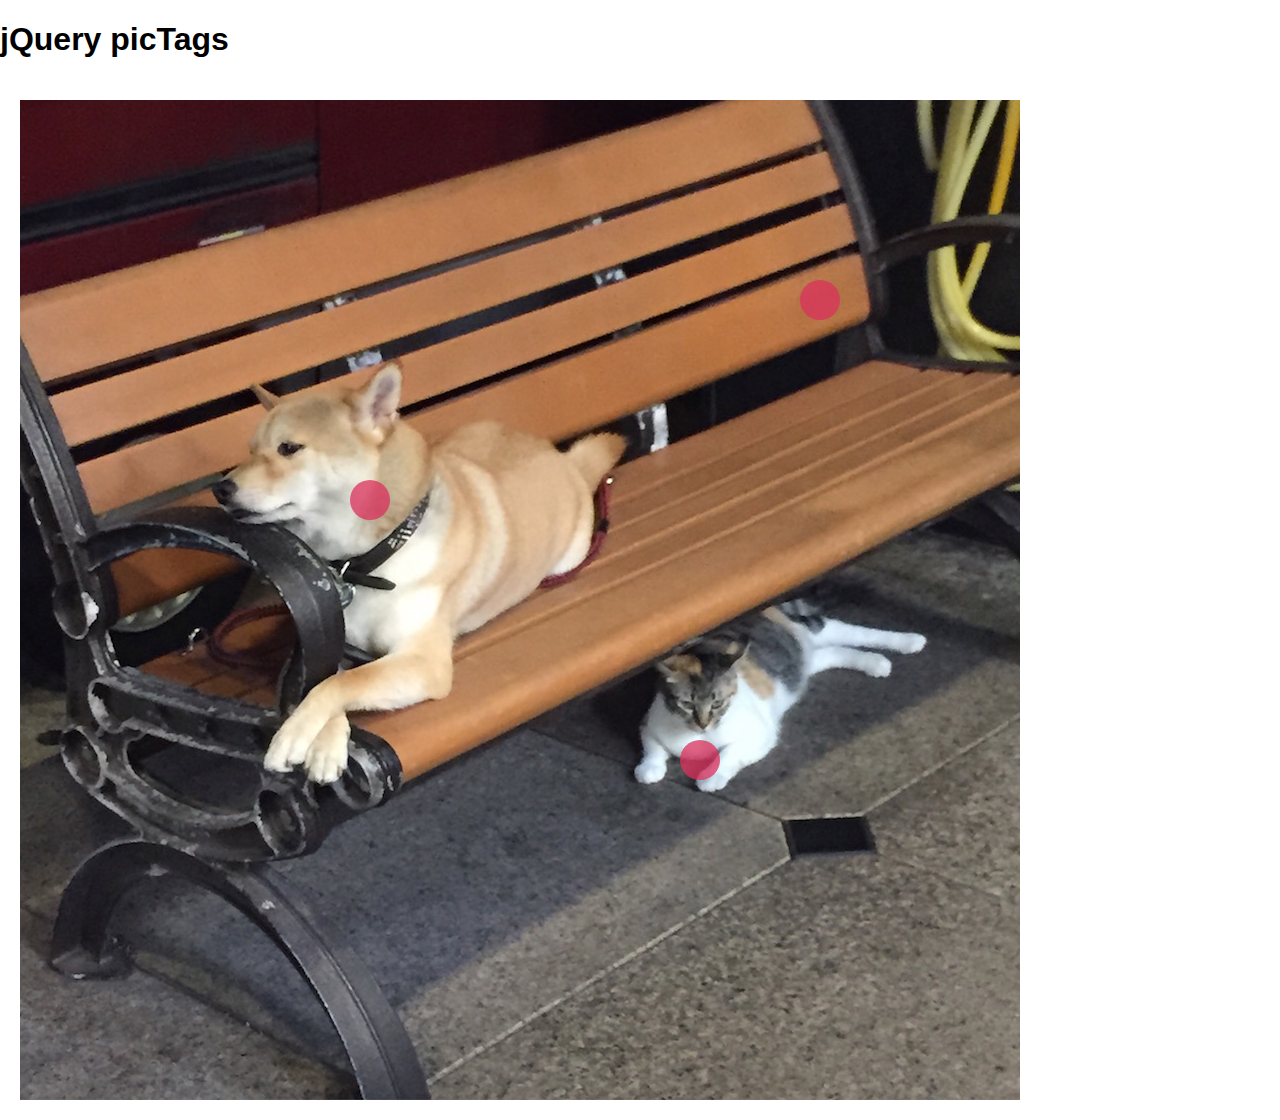
==== index.html @ 02b2924c "init" ====
<!DOCTYPE html>
<html xmlns="http://www.w3.org/1999/xhtml">
<head>
<title>jQuery picTags</title>
<meta http-equiv="content-type" content="text/html; charset=UTF-8" />
<meta name="author" content="Feng Hsin Chiao" />
<meta name="keywords"  content="php,jquery,hsin,website,webdesign,fenghsinchiao,html,css" />
<link rel="stylesheet" href="jquery.picTags/normalize.css" />
<link rel="stylesheet" href="jquery.picTags/jquery.picTags.css" />
<script src="http://ajax.googleapis.com/ajax/libs/jquery/1.11.2/jquery.min.js"></script>
<script src="jquery.picTags/jquery.picTags.js"></script>
</head>
<body>
    <h1>jQuery picTags</h1>
    <div>
        <div style="padding:20px;" >
        <img class="taggd" src="picTagsImage.jpg" alt="picTagsImage" title="picTagsImage">
        </div>
    </div>
<script>
$(function(){
	var options = {
        // Aligning the text popups
        align: {
            x: 'center', // left, center or right
            y: 'top' // top, center or bottom
        },
        // The (relative) offset of the popups in pixels
        offset: {
            left: 0, // horizontal offset
            top: 20 // vertical offset
        },
		handlers: {
    		mouseover: 'show',
    		mouseleave: 'hide',
/*
			click: function(e, data){
    			location.href = data.url;
            }
*/
		},
		updateInfo : function(){
    		
		}
	};

	var data = [
		{
            x: 0.35,
            y: 0.4,
            text: '狗狗汪汪叫' 
            ,attributes: {
                id: 'dog', // id is necessary
            },
            position: 'left' // top, bottom, left, right
        },
		{
            x: 0.68,
            y: 0.66,
            text: '小貓喵喵叫' 
            ,attributes: {
                id: 'cat', // id is necessary
            },
            position: 'right' // top, bottom, left, right
        },
		{
            x: 0.8,
            y: 0.2,
            text: '沒有指定 position, 則是依照 options 中的規則' 
            ,attributes: {
                id: 'nothing', // id is necessary
            },
            //position: 'right' // top, bottom, left, right
        },
	];

	var taggd = $('.taggd').taggd( options, data );
});
</script>
</body>
</html>
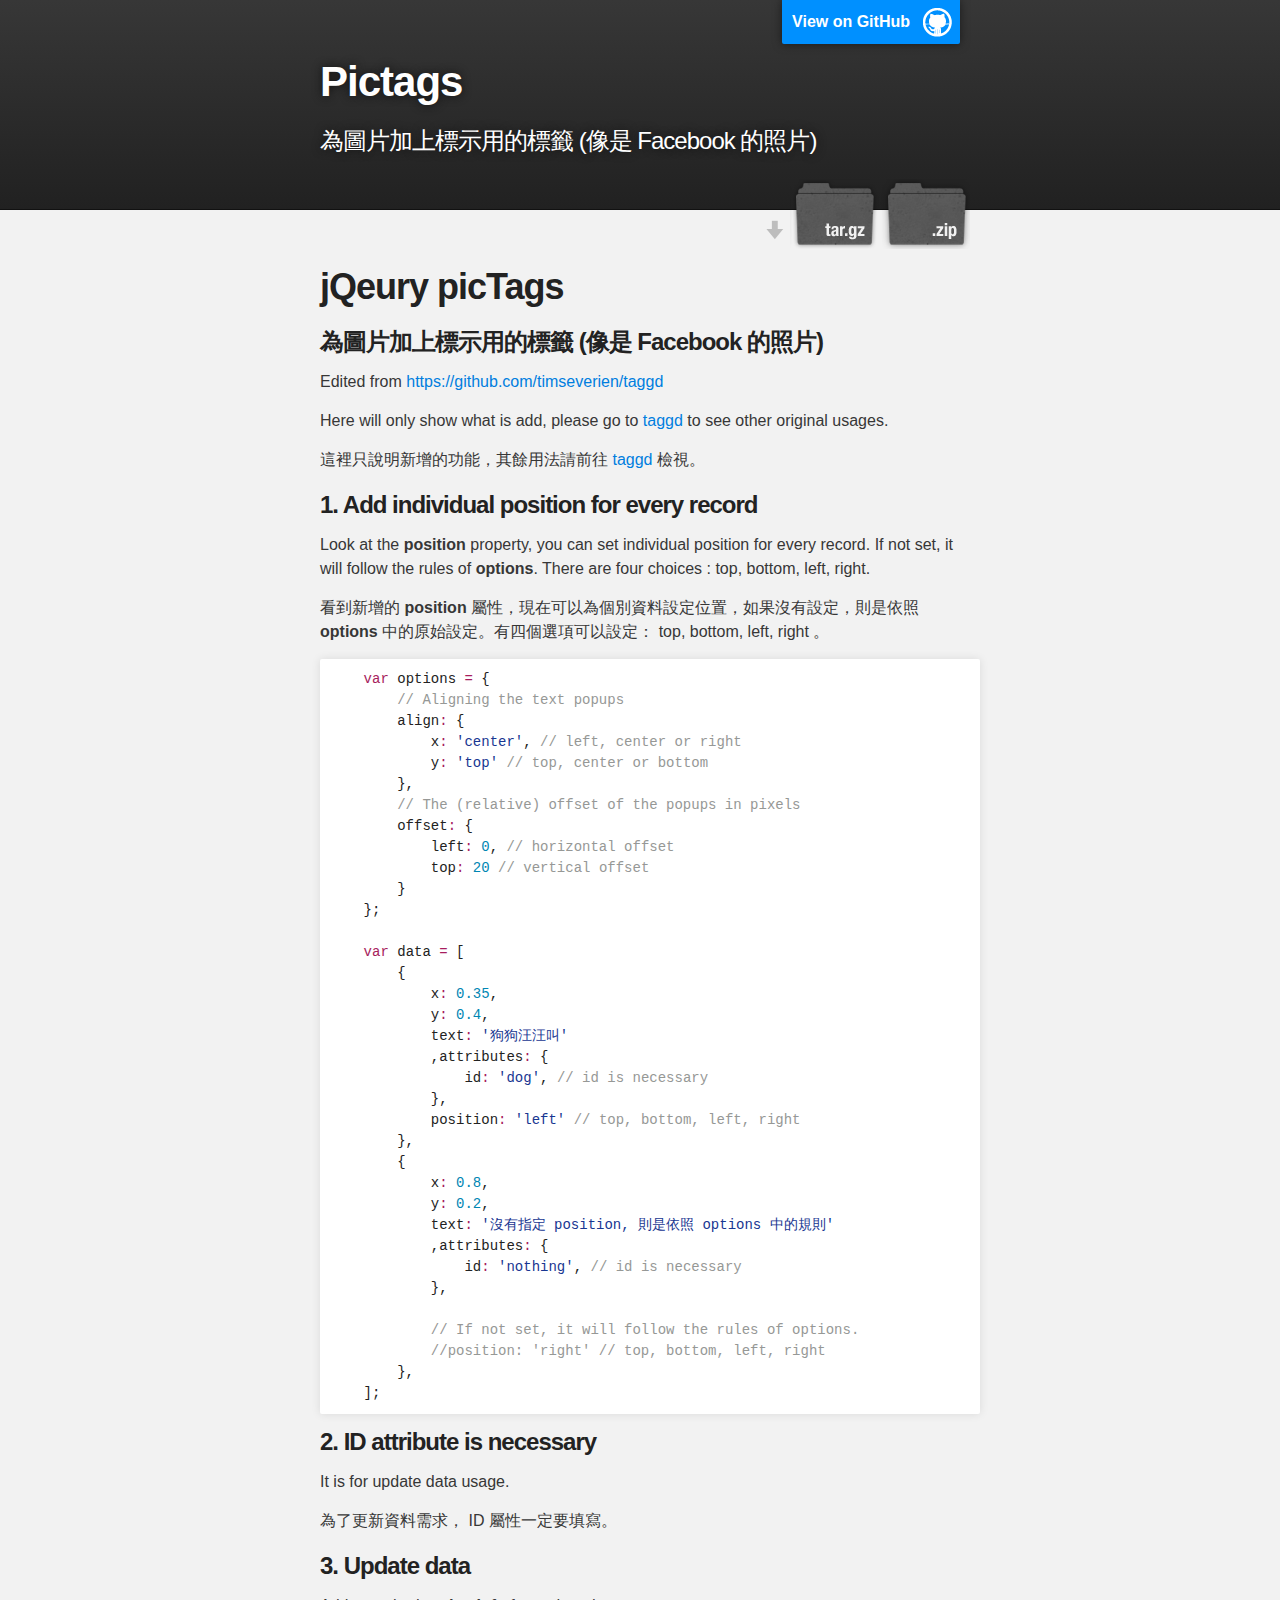
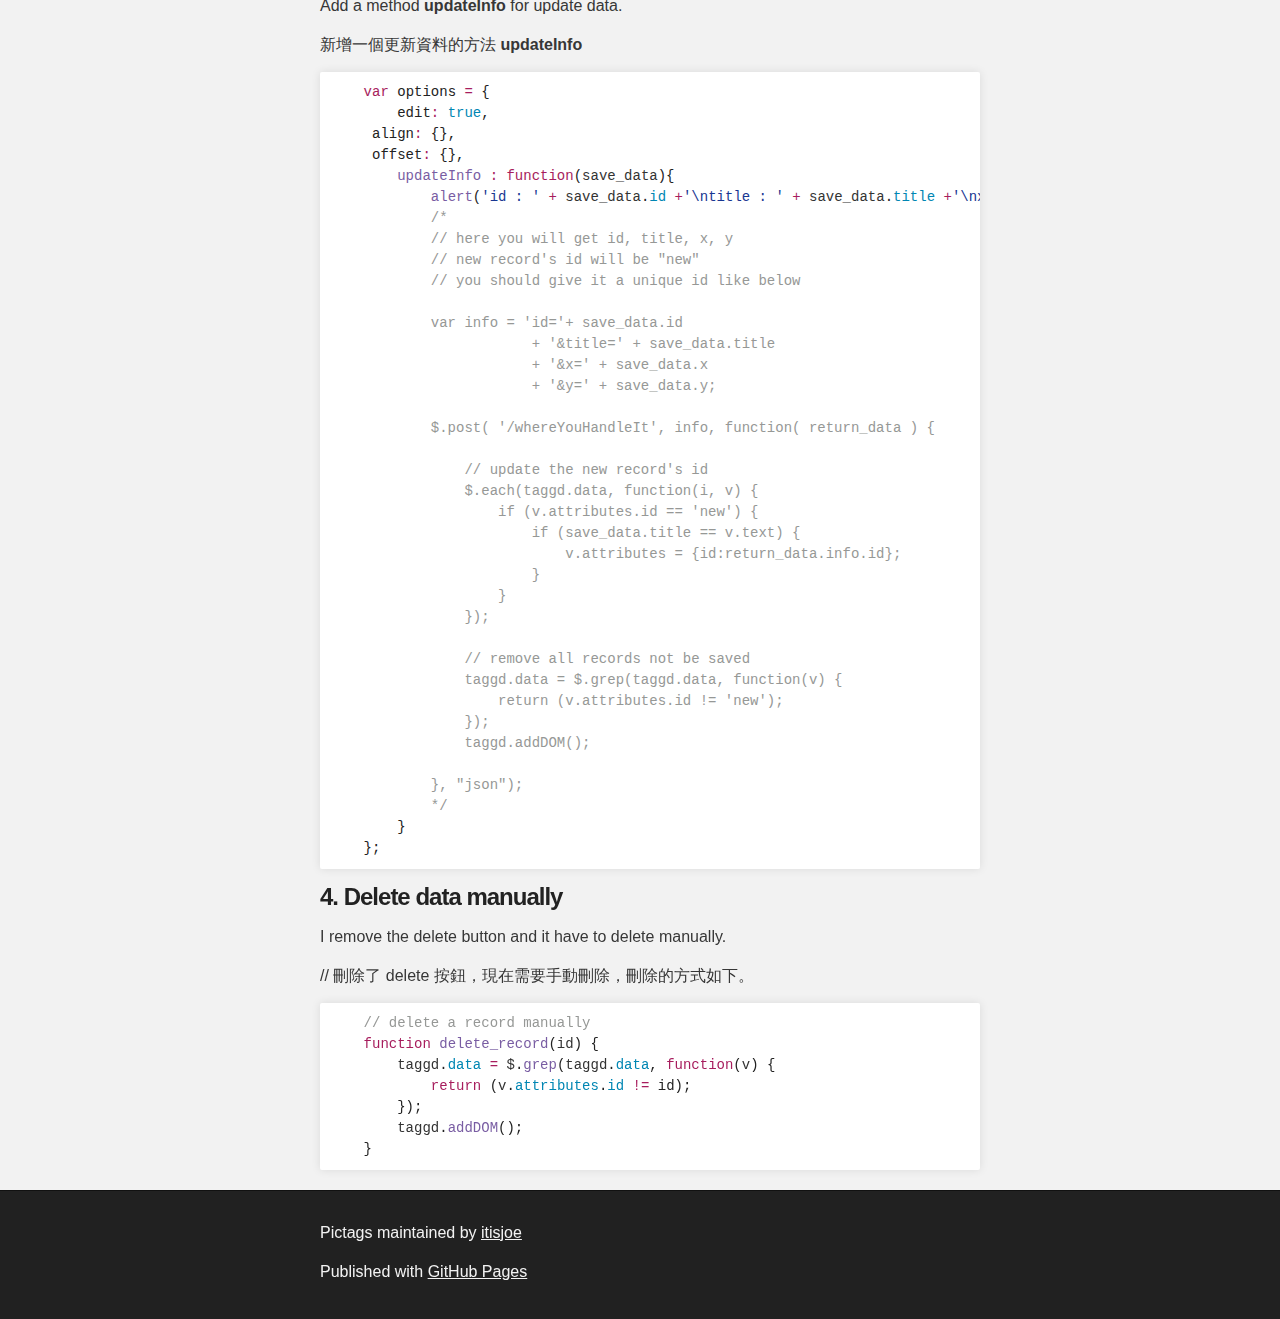
==== commit 95978434: "Create gh-pages branch via GitHub" ====
--- a/index.html
+++ b/index.html
@@ -1,81 +1,174 @@
 <!DOCTYPE html>
-<html xmlns="http://www.w3.org/1999/xhtml">
-<head>
-<title>jQuery picTags</title>
-<meta http-equiv="content-type" content="text/html; charset=UTF-8" />
-<meta name="author" content="Feng Hsin Chiao" />
-<meta name="keywords"  content="php,jquery,hsin,website,webdesign,fenghsinchiao,html,css" />
-<link rel="stylesheet" href="jquery.picTags/normalize.css" />
-<link rel="stylesheet" href="jquery.picTags/jquery.picTags.css" />
-<script src="http://ajax.googleapis.com/ajax/libs/jquery/1.11.2/jquery.min.js"></script>
-<script src="jquery.picTags/jquery.picTags.js"></script>
-</head>
-<body>
-    <h1>jQuery picTags</h1>
-    <div>
-        <div style="padding:20px;" >
-        <img class="taggd" src="picTagsImage.jpg" alt="picTagsImage" title="picTagsImage">
-        </div>
+<html>
+
+  <head>
+    <meta charset='utf-8'>
+    <meta http-equiv="X-UA-Compatible" content="chrome=1">
+    <meta name="description" content="Pictags : 為圖片加上標示用的標籤 (像是 Facebook 的照片)">
+
+    <link rel="stylesheet" type="text/css" media="screen" href="stylesheets/stylesheet.css">
+
+    <title>Pictags</title>
+  </head>
+
+  <body>
+
+    <!-- HEADER -->
+    <div id="header_wrap" class="outer">
+        <header class="inner">
+          <a id="forkme_banner" href="https://github.com/itisjoe/picTags">View on GitHub</a>
+
+          <h1 id="project_title">Pictags</h1>
+          <h2 id="project_tagline">為圖片加上標示用的標籤 (像是 Facebook 的照片)</h2>
+
+            <section id="downloads">
+              <a class="zip_download_link" href="https://github.com/itisjoe/picTags/zipball/master">Download this project as a .zip file</a>
+              <a class="tar_download_link" href="https://github.com/itisjoe/picTags/tarball/master">Download this project as a tar.gz file</a>
+            </section>
+        </header>
     </div>
-<script>
-$(function(){
-	var options = {
-        // Aligning the text popups
-        align: {
-            x: 'center', // left, center or right
-            y: 'top' // top, center or bottom
+
+    <!-- MAIN CONTENT -->
+    <div id="main_content_wrap" class="outer">
+      <section id="main_content" class="inner">
+        <h1>
+<a id="jqeury-pictags" class="anchor" href="#jqeury-pictags" aria-hidden="true"><span aria-hidden="true" class="octicon octicon-link"></span></a>jQeury picTags</h1>
+
+<h3>
+<a id="為圖片加上標示用的標籤-像是-facebook-的照片" class="anchor" href="#%E7%82%BA%E5%9C%96%E7%89%87%E5%8A%A0%E4%B8%8A%E6%A8%99%E7%A4%BA%E7%94%A8%E7%9A%84%E6%A8%99%E7%B1%A4-%E5%83%8F%E6%98%AF-facebook-%E7%9A%84%E7%85%A7%E7%89%87" aria-hidden="true"><span aria-hidden="true" class="octicon octicon-link"></span></a>為圖片加上標示用的標籤 (像是 Facebook 的照片)</h3>
+
+<h1></h1>
+
+<p>Edited from <a href="https://github.com/timseverien/taggd">https://github.com/timseverien/taggd</a></p>
+
+<p>Here will only show what is add, please go to <a href="https://github.com/timseverien/taggd">taggd</a> to see other original usages.</p>
+
+<p>這裡只說明新增的功能，其餘用法請前往 <a href="https://github.com/timseverien/taggd">taggd</a> 檢視。</p>
+
+<h3>
+<a id="1-add-individual-position-for-every-record" class="anchor" href="#1-add-individual-position-for-every-record" aria-hidden="true"><span aria-hidden="true" class="octicon octicon-link"></span></a>1. Add individual position for every record</h3>
+
+<p>Look at the <strong>position</strong> property, you can set individual position for every record. If not set, it will follow the rules of <strong>options</strong>.
+There are four choices : 
+top, bottom, left, right.</p>
+
+<p>看到新增的 <strong>position</strong> 屬性，現在可以為個別資料設定位置，如果沒有設定，則是依照 <strong>options</strong> 中的原始設定。有四個選項可以設定： top, bottom, left, right 。</p>
+
+<div class="highlight highlight-source-js"><pre>    <span class="pl-k">var</span> options <span class="pl-k">=</span> {
+        <span class="pl-c">// Aligning the text popups</span>
+        align<span class="pl-k">:</span> {
+            x<span class="pl-k">:</span> <span class="pl-s"><span class="pl-pds">'</span>center<span class="pl-pds">'</span></span>, <span class="pl-c">// left, center or right</span>
+            y<span class="pl-k">:</span> <span class="pl-s"><span class="pl-pds">'</span>top<span class="pl-pds">'</span></span> <span class="pl-c">// top, center or bottom</span>
         },
-        // The (relative) offset of the popups in pixels
-        offset: {
-            left: 0, // horizontal offset
-            top: 20 // vertical offset
+        <span class="pl-c">// The (relative) offset of the popups in pixels</span>
+        offset<span class="pl-k">:</span> {
+            left<span class="pl-k">:</span> <span class="pl-c1">0</span>, <span class="pl-c">// horizontal offset</span>
+            top<span class="pl-k">:</span> <span class="pl-c1">20</span> <span class="pl-c">// vertical offset</span>
+        }
+    };
+
+    <span class="pl-k">var</span> data <span class="pl-k">=</span> [
+        {
+            x<span class="pl-k">:</span> <span class="pl-c1">0.35</span>,
+            y<span class="pl-k">:</span> <span class="pl-c1">0.4</span>,
+            text<span class="pl-k">:</span> <span class="pl-s"><span class="pl-pds">'</span>狗狗汪汪叫<span class="pl-pds">'</span></span> 
+            ,attributes<span class="pl-k">:</span> {
+                id<span class="pl-k">:</span> <span class="pl-s"><span class="pl-pds">'</span>dog<span class="pl-pds">'</span></span>, <span class="pl-c">// id is necessary</span>
+            },
+            position<span class="pl-k">:</span> <span class="pl-s"><span class="pl-pds">'</span>left<span class="pl-pds">'</span></span> <span class="pl-c">// top, bottom, left, right</span>
         },
-		handlers: {
-    		mouseover: 'show',
-    		mouseleave: 'hide',
-/*
-			click: function(e, data){
-    			location.href = data.url;
-            }
-*/
-		},
-		updateInfo : function(){
-    		
-		}
-	};
+        {
+            x<span class="pl-k">:</span> <span class="pl-c1">0.8</span>,
+            y<span class="pl-k">:</span> <span class="pl-c1">0.2</span>,
+            text<span class="pl-k">:</span> <span class="pl-s"><span class="pl-pds">'</span>沒有指定 position, 則是依照 options 中的規則<span class="pl-pds">'</span></span> 
+            ,attributes<span class="pl-k">:</span> {
+                id<span class="pl-k">:</span> <span class="pl-s"><span class="pl-pds">'</span>nothing<span class="pl-pds">'</span></span>, <span class="pl-c">// id is necessary</span>
+            },
 
-	var data = [
-		{
-            x: 0.35,
-            y: 0.4,
-            text: '狗狗汪汪叫' 
-            ,attributes: {
-                id: 'dog', // id is necessary
-            },
-            position: 'left' // top, bottom, left, right
+            <span class="pl-c">// If not set, it will follow the rules of options.</span>
+            <span class="pl-c">//position: 'right' // top, bottom, left, right</span>
         },
-		{
-            x: 0.68,
-            y: 0.66,
-            text: '小貓喵喵叫' 
-            ,attributes: {
-                id: 'cat', // id is necessary
-            },
-            position: 'right' // top, bottom, left, right
-        },
-		{
-            x: 0.8,
-            y: 0.2,
-            text: '沒有指定 position, 則是依照 options 中的規則' 
-            ,attributes: {
-                id: 'nothing', // id is necessary
-            },
-            //position: 'right' // top, bottom, left, right
-        },
-	];
+    ];
+</pre></div>
 
-	var taggd = $('.taggd').taggd( options, data );
-});
-</script>
-</body>
-</html>+<h3>
+<a id="2-id-attribute-is-necessary" class="anchor" href="#2-id-attribute-is-necessary" aria-hidden="true"><span aria-hidden="true" class="octicon octicon-link"></span></a>2. ID attribute is necessary</h3>
+
+<p>It is for update data usage.</p>
+
+<p>為了更新資料需求， ID 屬性一定要填寫。</p>
+
+<h3>
+<a id="3-update-data" class="anchor" href="#3-update-data" aria-hidden="true"><span aria-hidden="true" class="octicon octicon-link"></span></a>3. Update data</h3>
+
+<p>Add a method <strong>updateInfo</strong> for update data.</p>
+
+<p>新增一個更新資料的方法 <strong>updateInfo</strong></p>
+
+<div class="highlight highlight-source-js"><pre>    <span class="pl-k">var</span> options <span class="pl-k">=</span> {
+        edit<span class="pl-k">:</span> <span class="pl-c1">true</span>,
+     align<span class="pl-k">:</span> {},
+     offset<span class="pl-k">:</span> {},
+        <span class="pl-en">updateInfo</span> <span class="pl-k">:</span> <span class="pl-k">function</span>(<span class="pl-smi">save_data</span>){
+            <span class="pl-en">alert</span>(<span class="pl-s"><span class="pl-pds">'</span>id : <span class="pl-pds">'</span></span> <span class="pl-k">+</span> <span class="pl-smi">save_data</span>.<span class="pl-c1">id</span> <span class="pl-k">+</span><span class="pl-s"><span class="pl-pds">'</span><span class="pl-cce">\n</span>title : <span class="pl-pds">'</span></span> <span class="pl-k">+</span> <span class="pl-smi">save_data</span>.<span class="pl-c1">title</span> <span class="pl-k">+</span><span class="pl-s"><span class="pl-pds">'</span><span class="pl-cce">\n</span>x : <span class="pl-pds">'</span></span> <span class="pl-k">+</span> <span class="pl-smi">save_data</span>.<span class="pl-c1">x</span> <span class="pl-k">+</span><span class="pl-s"><span class="pl-pds">'</span><span class="pl-cce">\n</span>y : <span class="pl-pds">'</span></span> <span class="pl-k">+</span> <span class="pl-smi">save_data</span>.<span class="pl-c1">y</span>);
+            <span class="pl-c">/*</span>
+<span class="pl-c">            // here you will get id, title, x, y</span>
+<span class="pl-c">            // new record's id will be "new"</span>
+<span class="pl-c">            // you should give it a unique id like below</span>
+<span class="pl-c"></span>
+<span class="pl-c">            var info = 'id='+ save_data.id </span>
+<span class="pl-c">                        + '&amp;title=' + save_data.title</span>
+<span class="pl-c">                        + '&amp;x=' + save_data.x</span>
+<span class="pl-c">                        + '&amp;y=' + save_data.y;</span>
+<span class="pl-c"></span>
+<span class="pl-c">            $.post( '/whereYouHandleIt', info, function( return_data ) {</span>
+<span class="pl-c"></span>
+<span class="pl-c">                // update the new record's id</span>
+<span class="pl-c">                $.each(taggd.data, function(i, v) {</span>
+<span class="pl-c">                    if (v.attributes.id == 'new') {</span>
+<span class="pl-c">                        if (save_data.title == v.text) {</span>
+<span class="pl-c">                            v.attributes = {id:return_data.info.id};</span>
+<span class="pl-c">                        }</span>
+<span class="pl-c">                    }</span>
+<span class="pl-c">                });</span>
+<span class="pl-c"></span>
+<span class="pl-c">                // remove all records not be saved</span>
+<span class="pl-c">                taggd.data = $.grep(taggd.data, function(v) {</span>
+<span class="pl-c">                    return (v.attributes.id != 'new');</span>
+<span class="pl-c">                });</span>
+<span class="pl-c">                taggd.addDOM();</span>
+<span class="pl-c"></span>
+<span class="pl-c">            }, "json");</span>
+<span class="pl-c">            */</span>
+        }
+    };</pre></div>
+
+<h3>
+<a id="4-delete-data-manually" class="anchor" href="#4-delete-data-manually" aria-hidden="true"><span aria-hidden="true" class="octicon octicon-link"></span></a>4. Delete data manually</h3>
+
+<p>I remove the delete button and it have to delete manually.</p>
+
+<p>// 刪除了 delete 按鈕，現在需要手動刪除，刪除的方式如下。</p>
+
+<div class="highlight highlight-source-js"><pre>    <span class="pl-c">// delete a record manually</span>
+    <span class="pl-k">function</span> <span class="pl-en">delete_record</span>(<span class="pl-smi">id</span>) {
+        <span class="pl-smi">taggd</span>.<span class="pl-c1">data</span> <span class="pl-k">=</span> <span class="pl-smi">$</span>.<span class="pl-en">grep</span>(<span class="pl-smi">taggd</span>.<span class="pl-c1">data</span>, <span class="pl-k">function</span>(<span class="pl-smi">v</span>) {
+            <span class="pl-k">return</span> (<span class="pl-smi">v</span>.<span class="pl-c1">attributes</span>.<span class="pl-c1">id</span> <span class="pl-k">!=</span> id);
+        });
+        <span class="pl-smi">taggd</span>.<span class="pl-en">addDOM</span>();
+    }</pre></div>
+      </section>
+    </div>
+
+    <!-- FOOTER  -->
+    <div id="footer_wrap" class="outer">
+      <footer class="inner">
+        <p class="copyright">Pictags maintained by <a href="https://github.com/itisjoe">itisjoe</a></p>
+        <p>Published with <a href="https://pages.github.com">GitHub Pages</a></p>
+      </footer>
+    </div>
+
+    
+
+  </body>
+</html>
--- a/stylesheets/stylesheet.css
+++ b/stylesheets/stylesheet.css
@@ -0,0 +1,425 @@
+/*******************************************************************************
+Slate Theme for GitHub Pages
+by Jason Costello, @jsncostello
+*******************************************************************************/
+
+@import url(github-light.css);
+
+/*******************************************************************************
+MeyerWeb Reset
+*******************************************************************************/
+
+html, body, div, span, applet, object, iframe,
+h1, h2, h3, h4, h5, h6, p, blockquote, pre,
+a, abbr, acronym, address, big, cite, code,
+del, dfn, em, img, ins, kbd, q, s, samp,
+small, strike, strong, sub, sup, tt, var,
+b, u, i, center,
+dl, dt, dd, ol, ul, li,
+fieldset, form, label, legend,
+table, caption, tbody, tfoot, thead, tr, th, td,
+article, aside, canvas, details, embed,
+figure, figcaption, footer, header, hgroup,
+menu, nav, output, ruby, section, summary,
+time, mark, audio, video {
+  margin: 0;
+  padding: 0;
+  border: 0;
+  font: inherit;
+  vertical-align: baseline;
+}
+
+/* HTML5 display-role reset for older browsers */
+article, aside, details, figcaption, figure,
+footer, header, hgroup, menu, nav, section {
+  display: block;
+}
+
+ol, ul {
+  list-style: none;
+}
+
+table {
+  border-collapse: collapse;
+  border-spacing: 0;
+}
+
+/*******************************************************************************
+Theme Styles
+*******************************************************************************/
+
+body {
+  box-sizing: border-box;
+  color:#373737;
+  background: #212121;
+  font-size: 16px;
+  font-family: 'Myriad Pro', Calibri, Helvetica, Arial, sans-serif;
+  line-height: 1.5;
+  -webkit-font-smoothing: antialiased;
+}
+
+h1, h2, h3, h4, h5, h6 {
+  margin: 10px 0;
+  font-weight: 700;
+  color:#222222;
+  font-family: 'Lucida Grande', 'Calibri', Helvetica, Arial, sans-serif;
+  letter-spacing: -1px;
+}
+
+h1 {
+  font-size: 36px;
+  font-weight: 700;
+}
+
+h2 {
+  padding-bottom: 10px;
+  font-size: 32px;
+  background: url('../images/bg_hr.png') repeat-x bottom;
+}
+
+h3 {
+  font-size: 24px;
+}
+
+h4 {
+  font-size: 21px;
+}
+
+h5 {
+  font-size: 18px;
+}
+
+h6 {
+  font-size: 16px;
+}
+
+p {
+  margin: 10px 0 15px 0;
+}
+
+footer p {
+  color: #f2f2f2;
+}
+
+a {
+  text-decoration: none;
+  color: #007edf;
+  text-shadow: none;
+
+  transition: color 0.5s ease;
+  transition: text-shadow 0.5s ease;
+  -webkit-transition: color 0.5s ease;
+  -webkit-transition: text-shadow 0.5s ease;
+  -moz-transition: color 0.5s ease;
+  -moz-transition: text-shadow 0.5s ease;
+  -o-transition: color 0.5s ease;
+  -o-transition: text-shadow 0.5s ease;
+  -ms-transition: color 0.5s ease;
+  -ms-transition: text-shadow 0.5s ease;
+}
+
+a:hover, a:focus {text-decoration: underline;}
+
+footer a {
+  color: #F2F2F2;
+  text-decoration: underline;
+}
+
+em {
+  font-style: italic;
+}
+
+strong {
+  font-weight: bold;
+}
+
+img {
+  position: relative;
+  margin: 0 auto;
+  max-width: 739px;
+  padding: 5px;
+  margin: 10px 0 10px 0;
+  border: 1px solid #ebebeb;
+
+  box-shadow: 0 0 5px #ebebeb;
+  -webkit-box-shadow: 0 0 5px #ebebeb;
+  -moz-box-shadow: 0 0 5px #ebebeb;
+  -o-box-shadow: 0 0 5px #ebebeb;
+  -ms-box-shadow: 0 0 5px #ebebeb;
+}
+
+p img {
+  display: inline;
+  margin: 0;
+  padding: 0;
+  vertical-align: middle;
+  text-align: center;
+  border: none;
+}
+
+pre, code {
+  width: 100%;
+  color: #222;
+  background-color: #fff;
+
+  font-family: Monaco, "Bitstream Vera Sans Mono", "Lucida Console", Terminal, monospace;
+  font-size: 14px;
+
+  border-radius: 2px;
+  -moz-border-radius: 2px;
+  -webkit-border-radius: 2px;
+}
+
+pre {
+  width: 100%;
+  padding: 10px;
+  box-shadow: 0 0 10px rgba(0,0,0,.1);
+  overflow: auto;
+}
+
+code {
+  padding: 3px;
+  margin: 0 3px;
+  box-shadow: 0 0 10px rgba(0,0,0,.1);
+}
+
+pre code {
+  display: block;
+  box-shadow: none;
+}
+
+blockquote {
+  color: #666;
+  margin-bottom: 20px;
+  padding: 0 0 0 20px;
+  border-left: 3px solid #bbb;
+}
+
+
+ul, ol, dl {
+  margin-bottom: 15px
+}
+
+ul {
+  list-style-position: inside;
+  list-style: disc;
+  padding-left: 20px;
+}
+
+ol {
+  list-style-position: inside;
+  list-style: decimal;
+  padding-left: 20px;
+}
+
+dl dt {
+  font-weight: bold;
+}
+
+dl dd {
+  padding-left: 20px;
+  font-style: italic;
+}
+
+dl p {
+  padding-left: 20px;
+  font-style: italic;
+}
+
+hr {
+  height: 1px;
+  margin-bottom: 5px;
+  border: none;
+  background: url('../images/bg_hr.png') repeat-x center;
+}
+
+table {
+  border: 1px solid #373737;
+  margin-bottom: 20px;
+  text-align: left;
+ }
+
+th {
+  font-family: 'Lucida Grande', 'Helvetica Neue', Helvetica, Arial, sans-serif;
+  padding: 10px;
+  background: #373737;
+  color: #fff;
+ }
+
+td {
+  padding: 10px;
+  border: 1px solid #373737;
+ }
+
+form {
+  background: #f2f2f2;
+  padding: 20px;
+}
+
+/*******************************************************************************
+Full-Width Styles
+*******************************************************************************/
+
+.outer {
+  width: 100%;
+}
+
+.inner {
+  position: relative;
+  max-width: 640px;
+  padding: 20px 10px;
+  margin: 0 auto;
+}
+
+#forkme_banner {
+  display: block;
+  position: absolute;
+  top:0;
+  right: 10px;
+  z-index: 10;
+  padding: 10px 50px 10px 10px;
+  color: #fff;
+  background: url('../images/blacktocat.png') #0090ff no-repeat 95% 50%;
+  font-weight: 700;
+  box-shadow: 0 0 10px rgba(0,0,0,.5);
+  border-bottom-left-radius: 2px;
+  border-bottom-right-radius: 2px;
+}
+
+#header_wrap {
+  background: #212121;
+  background: -moz-linear-gradient(top, #373737, #212121);
+  background: -webkit-linear-gradient(top, #373737, #212121);
+  background: -ms-linear-gradient(top, #373737, #212121);
+  background: -o-linear-gradient(top, #373737, #212121);
+  background: linear-gradient(top, #373737, #212121);
+}
+
+#header_wrap .inner {
+  padding: 50px 10px 30px 10px;
+}
+
+#project_title {
+  margin: 0;
+  color: #fff;
+  font-size: 42px;
+  font-weight: 700;
+  text-shadow: #111 0px 0px 10px;
+}
+
+#project_tagline {
+  color: #fff;
+  font-size: 24px;
+  font-weight: 300;
+  background: none;
+  text-shadow: #111 0px 0px 10px;
+}
+
+#downloads {
+  position: absolute;
+  width: 210px;
+  z-index: 10;
+  bottom: -40px;
+  right: 0;
+  height: 70px;
+  background: url('../images/icon_download.png') no-repeat 0% 90%;
+}
+
+.zip_download_link {
+  display: block;
+  float: right;
+  width: 90px;
+  height:70px;
+  text-indent: -5000px;
+  overflow: hidden;
+  background: url(../images/sprite_download.png) no-repeat bottom left;
+}
+
+.tar_download_link {
+  display: block;
+  float: right;
+  width: 90px;
+  height:70px;
+  text-indent: -5000px;
+  overflow: hidden;
+  background: url(../images/sprite_download.png) no-repeat bottom right;
+  margin-left: 10px;
+}
+
+.zip_download_link:hover {
+  background: url(../images/sprite_download.png) no-repeat top left;
+}
+
+.tar_download_link:hover {
+  background: url(../images/sprite_download.png) no-repeat top right;
+}
+
+#main_content_wrap {
+  background: #f2f2f2;
+  border-top: 1px solid #111;
+  border-bottom: 1px solid #111;
+}
+
+#main_content {
+  padding-top: 40px;
+}
+
+#footer_wrap {
+  background: #212121;
+}
+
+
+
+/*******************************************************************************
+Small Device Styles
+*******************************************************************************/
+
+@media screen and (max-width: 480px) {
+  body {
+    font-size:14px;
+  }
+
+  #downloads {
+    display: none;
+  }
+
+  .inner {
+    min-width: 320px;
+    max-width: 480px;
+  }
+
+  #project_title {
+  font-size: 32px;
+  }
+
+  h1 {
+    font-size: 28px;
+  }
+
+  h2 {
+    font-size: 24px;
+  }
+
+  h3 {
+    font-size: 21px;
+  }
+
+  h4 {
+    font-size: 18px;
+  }
+
+  h5 {
+    font-size: 14px;
+  }
+
+  h6 {
+    font-size: 12px;
+  }
+
+  code, pre {
+    min-width: 320px;
+    max-width: 480px;
+    font-size: 11px;
+  }
+
+}
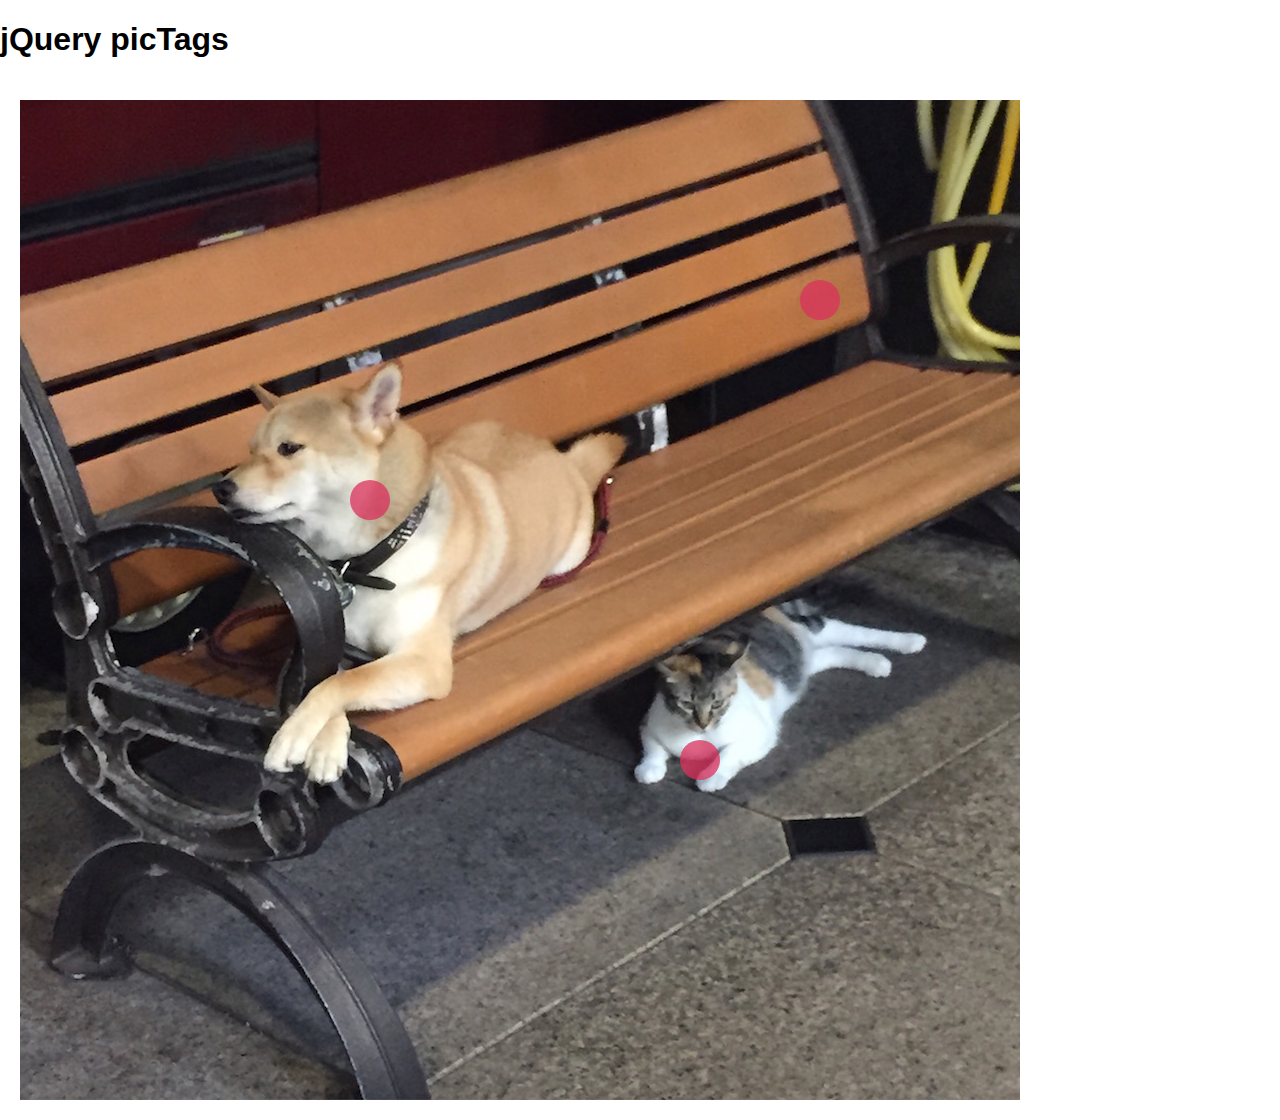
==== commit d5caa961: "update plugin name" ====
--- a/index.html
+++ b/index.html
@@ -1,174 +1,81 @@
 <!DOCTYPE html>
-<html>
+<html xmlns="http://www.w3.org/1999/xhtml">
+<head>
+<title>jQuery picTags</title>
+<meta http-equiv="content-type" content="text/html; charset=UTF-8" />
+<meta name="author" content="Feng Hsin Chiao" />
+<meta name="keywords"  content="php,jquery,hsin,website,webdesign,fenghsinchiao,html,css" />
+<link rel="stylesheet" href="jquery.picTags/normalize.css" />
+<link rel="stylesheet" href="jquery.picTags/jquery.picTags.css" />
+<script src="http://ajax.googleapis.com/ajax/libs/jquery/1.11.2/jquery.min.js"></script>
+<script src="jquery.picTags/jquery.picTags.js"></script>
+</head>
+<body>
+    <h1>jQuery picTags</h1>
+    <div>
+        <div style="padding:20px;" >
+        <img class="picTags" src="picTagsImage.jpg" alt="picTagsImage" title="picTagsImage">
+        </div>
+    </div>
+<script>
+$(function(){
+	var options = {
+        // Aligning the text popups
+        align: {
+            x: 'center', // left, center or right
+            y: 'top' // top, center or bottom
+        },
+        // The (relative) offset of the popups in pixels
+        offset: {
+            left: 0, // horizontal offset
+            top: 20 // vertical offset
+        },
+		handlers: {
+    		mouseover: 'show',
+    		mouseleave: 'hide',
+/*
+			click: function(e, data){
+    			location.href = data.url;
+            }
+*/
+		},
+		updateInfo : function(){
+    		
+		}
+	};
 
-  <head>
-    <meta charset='utf-8'>
-    <meta http-equiv="X-UA-Compatible" content="chrome=1">
-    <meta name="description" content="Pictags : 為圖片加上標示用的標籤 (像是 Facebook 的照片)">
+	var data = [
+		{
+            x: 0.35,
+            y: 0.4,
+            text: '狗狗汪汪叫' 
+            ,attributes: {
+                id: 'dog', // id is necessary
+            },
+            position: 'left' // top, bottom, left, right
+        },
+		{
+            x: 0.68,
+            y: 0.66,
+            text: '小貓喵喵叫' 
+            ,attributes: {
+                id: 'cat', // id is necessary
+            },
+            position: 'right' // top, bottom, left, right
+        },
+		{
+            x: 0.8,
+            y: 0.2,
+            text: '沒有指定 position, 則是依照 options 中的規則' 
+            ,attributes: {
+                id: 'nothing', // id is necessary
+            },
+            //position: 'right' // top, bottom, left, right
+        },
+	];
 
-    <link rel="stylesheet" type="text/css" media="screen" href="stylesheets/stylesheet.css">
-
-    <title>Pictags</title>
-  </head>
-
-  <body>
-
-    <!-- HEADER -->
-    <div id="header_wrap" class="outer">
-        <header class="inner">
-          <a id="forkme_banner" href="https://github.com/itisjoe/picTags">View on GitHub</a>
-
-          <h1 id="project_title">Pictags</h1>
-          <h2 id="project_tagline">為圖片加上標示用的標籤 (像是 Facebook 的照片)</h2>
-
-            <section id="downloads">
-              <a class="zip_download_link" href="https://github.com/itisjoe/picTags/zipball/master">Download this project as a .zip file</a>
-              <a class="tar_download_link" href="https://github.com/itisjoe/picTags/tarball/master">Download this project as a tar.gz file</a>
-            </section>
-        </header>
-    </div>
-
-    <!-- MAIN CONTENT -->
-    <div id="main_content_wrap" class="outer">
-      <section id="main_content" class="inner">
-        <h1>
-<a id="jqeury-pictags" class="anchor" href="#jqeury-pictags" aria-hidden="true"><span aria-hidden="true" class="octicon octicon-link"></span></a>jQeury picTags</h1>
-
-<h3>
-<a id="為圖片加上標示用的標籤-像是-facebook-的照片" class="anchor" href="#%E7%82%BA%E5%9C%96%E7%89%87%E5%8A%A0%E4%B8%8A%E6%A8%99%E7%A4%BA%E7%94%A8%E7%9A%84%E6%A8%99%E7%B1%A4-%E5%83%8F%E6%98%AF-facebook-%E7%9A%84%E7%85%A7%E7%89%87" aria-hidden="true"><span aria-hidden="true" class="octicon octicon-link"></span></a>為圖片加上標示用的標籤 (像是 Facebook 的照片)</h3>
-
-<h1></h1>
-
-<p>Edited from <a href="https://github.com/timseverien/taggd">https://github.com/timseverien/taggd</a></p>
-
-<p>Here will only show what is add, please go to <a href="https://github.com/timseverien/taggd">taggd</a> to see other original usages.</p>
-
-<p>這裡只說明新增的功能，其餘用法請前往 <a href="https://github.com/timseverien/taggd">taggd</a> 檢視。</p>
-
-<h3>
-<a id="1-add-individual-position-for-every-record" class="anchor" href="#1-add-individual-position-for-every-record" aria-hidden="true"><span aria-hidden="true" class="octicon octicon-link"></span></a>1. Add individual position for every record</h3>
-
-<p>Look at the <strong>position</strong> property, you can set individual position for every record. If not set, it will follow the rules of <strong>options</strong>.
-There are four choices : 
-top, bottom, left, right.</p>
-
-<p>看到新增的 <strong>position</strong> 屬性，現在可以為個別資料設定位置，如果沒有設定，則是依照 <strong>options</strong> 中的原始設定。有四個選項可以設定： top, bottom, left, right 。</p>
-
-<div class="highlight highlight-source-js"><pre>    <span class="pl-k">var</span> options <span class="pl-k">=</span> {
-        <span class="pl-c">// Aligning the text popups</span>
-        align<span class="pl-k">:</span> {
-            x<span class="pl-k">:</span> <span class="pl-s"><span class="pl-pds">'</span>center<span class="pl-pds">'</span></span>, <span class="pl-c">// left, center or right</span>
-            y<span class="pl-k">:</span> <span class="pl-s"><span class="pl-pds">'</span>top<span class="pl-pds">'</span></span> <span class="pl-c">// top, center or bottom</span>
-        },
-        <span class="pl-c">// The (relative) offset of the popups in pixels</span>
-        offset<span class="pl-k">:</span> {
-            left<span class="pl-k">:</span> <span class="pl-c1">0</span>, <span class="pl-c">// horizontal offset</span>
-            top<span class="pl-k">:</span> <span class="pl-c1">20</span> <span class="pl-c">// vertical offset</span>
-        }
-    };
-
-    <span class="pl-k">var</span> data <span class="pl-k">=</span> [
-        {
-            x<span class="pl-k">:</span> <span class="pl-c1">0.35</span>,
-            y<span class="pl-k">:</span> <span class="pl-c1">0.4</span>,
-            text<span class="pl-k">:</span> <span class="pl-s"><span class="pl-pds">'</span>狗狗汪汪叫<span class="pl-pds">'</span></span> 
-            ,attributes<span class="pl-k">:</span> {
-                id<span class="pl-k">:</span> <span class="pl-s"><span class="pl-pds">'</span>dog<span class="pl-pds">'</span></span>, <span class="pl-c">// id is necessary</span>
-            },
-            position<span class="pl-k">:</span> <span class="pl-s"><span class="pl-pds">'</span>left<span class="pl-pds">'</span></span> <span class="pl-c">// top, bottom, left, right</span>
-        },
-        {
-            x<span class="pl-k">:</span> <span class="pl-c1">0.8</span>,
-            y<span class="pl-k">:</span> <span class="pl-c1">0.2</span>,
-            text<span class="pl-k">:</span> <span class="pl-s"><span class="pl-pds">'</span>沒有指定 position, 則是依照 options 中的規則<span class="pl-pds">'</span></span> 
-            ,attributes<span class="pl-k">:</span> {
-                id<span class="pl-k">:</span> <span class="pl-s"><span class="pl-pds">'</span>nothing<span class="pl-pds">'</span></span>, <span class="pl-c">// id is necessary</span>
-            },
-
-            <span class="pl-c">// If not set, it will follow the rules of options.</span>
-            <span class="pl-c">//position: 'right' // top, bottom, left, right</span>
-        },
-    ];
-</pre></div>
-
-<h3>
-<a id="2-id-attribute-is-necessary" class="anchor" href="#2-id-attribute-is-necessary" aria-hidden="true"><span aria-hidden="true" class="octicon octicon-link"></span></a>2. ID attribute is necessary</h3>
-
-<p>It is for update data usage.</p>
-
-<p>為了更新資料需求， ID 屬性一定要填寫。</p>
-
-<h3>
-<a id="3-update-data" class="anchor" href="#3-update-data" aria-hidden="true"><span aria-hidden="true" class="octicon octicon-link"></span></a>3. Update data</h3>
-
-<p>Add a method <strong>updateInfo</strong> for update data.</p>
-
-<p>新增一個更新資料的方法 <strong>updateInfo</strong></p>
-
-<div class="highlight highlight-source-js"><pre>    <span class="pl-k">var</span> options <span class="pl-k">=</span> {
-        edit<span class="pl-k">:</span> <span class="pl-c1">true</span>,
-     align<span class="pl-k">:</span> {},
-     offset<span class="pl-k">:</span> {},
-        <span class="pl-en">updateInfo</span> <span class="pl-k">:</span> <span class="pl-k">function</span>(<span class="pl-smi">save_data</span>){
-            <span class="pl-en">alert</span>(<span class="pl-s"><span class="pl-pds">'</span>id : <span class="pl-pds">'</span></span> <span class="pl-k">+</span> <span class="pl-smi">save_data</span>.<span class="pl-c1">id</span> <span class="pl-k">+</span><span class="pl-s"><span class="pl-pds">'</span><span class="pl-cce">\n</span>title : <span class="pl-pds">'</span></span> <span class="pl-k">+</span> <span class="pl-smi">save_data</span>.<span class="pl-c1">title</span> <span class="pl-k">+</span><span class="pl-s"><span class="pl-pds">'</span><span class="pl-cce">\n</span>x : <span class="pl-pds">'</span></span> <span class="pl-k">+</span> <span class="pl-smi">save_data</span>.<span class="pl-c1">x</span> <span class="pl-k">+</span><span class="pl-s"><span class="pl-pds">'</span><span class="pl-cce">\n</span>y : <span class="pl-pds">'</span></span> <span class="pl-k">+</span> <span class="pl-smi">save_data</span>.<span class="pl-c1">y</span>);
-            <span class="pl-c">/*</span>
-<span class="pl-c">            // here you will get id, title, x, y</span>
-<span class="pl-c">            // new record's id will be "new"</span>
-<span class="pl-c">            // you should give it a unique id like below</span>
-<span class="pl-c"></span>
-<span class="pl-c">            var info = 'id='+ save_data.id </span>
-<span class="pl-c">                        + '&amp;title=' + save_data.title</span>
-<span class="pl-c">                        + '&amp;x=' + save_data.x</span>
-<span class="pl-c">                        + '&amp;y=' + save_data.y;</span>
-<span class="pl-c"></span>
-<span class="pl-c">            $.post( '/whereYouHandleIt', info, function( return_data ) {</span>
-<span class="pl-c"></span>
-<span class="pl-c">                // update the new record's id</span>
-<span class="pl-c">                $.each(taggd.data, function(i, v) {</span>
-<span class="pl-c">                    if (v.attributes.id == 'new') {</span>
-<span class="pl-c">                        if (save_data.title == v.text) {</span>
-<span class="pl-c">                            v.attributes = {id:return_data.info.id};</span>
-<span class="pl-c">                        }</span>
-<span class="pl-c">                    }</span>
-<span class="pl-c">                });</span>
-<span class="pl-c"></span>
-<span class="pl-c">                // remove all records not be saved</span>
-<span class="pl-c">                taggd.data = $.grep(taggd.data, function(v) {</span>
-<span class="pl-c">                    return (v.attributes.id != 'new');</span>
-<span class="pl-c">                });</span>
-<span class="pl-c">                taggd.addDOM();</span>
-<span class="pl-c"></span>
-<span class="pl-c">            }, "json");</span>
-<span class="pl-c">            */</span>
-        }
-    };</pre></div>
-
-<h3>
-<a id="4-delete-data-manually" class="anchor" href="#4-delete-data-manually" aria-hidden="true"><span aria-hidden="true" class="octicon octicon-link"></span></a>4. Delete data manually</h3>
-
-<p>I remove the delete button and it have to delete manually.</p>
-
-<p>// 刪除了 delete 按鈕，現在需要手動刪除，刪除的方式如下。</p>
-
-<div class="highlight highlight-source-js"><pre>    <span class="pl-c">// delete a record manually</span>
-    <span class="pl-k">function</span> <span class="pl-en">delete_record</span>(<span class="pl-smi">id</span>) {
-        <span class="pl-smi">taggd</span>.<span class="pl-c1">data</span> <span class="pl-k">=</span> <span class="pl-smi">$</span>.<span class="pl-en">grep</span>(<span class="pl-smi">taggd</span>.<span class="pl-c1">data</span>, <span class="pl-k">function</span>(<span class="pl-smi">v</span>) {
-            <span class="pl-k">return</span> (<span class="pl-smi">v</span>.<span class="pl-c1">attributes</span>.<span class="pl-c1">id</span> <span class="pl-k">!=</span> id);
-        });
-        <span class="pl-smi">taggd</span>.<span class="pl-en">addDOM</span>();
-    }</pre></div>
-      </section>
-    </div>
-
-    <!-- FOOTER  -->
-    <div id="footer_wrap" class="outer">
-      <footer class="inner">
-        <p class="copyright">Pictags maintained by <a href="https://github.com/itisjoe">itisjoe</a></p>
-        <p>Published with <a href="https://pages.github.com">GitHub Pages</a></p>
-      </footer>
-    </div>
-
-    
-
-  </body>
-</html>
+	var picTags = $('.picTags').picTags( options, data );
+});
+</script>
+</body>
+</html>